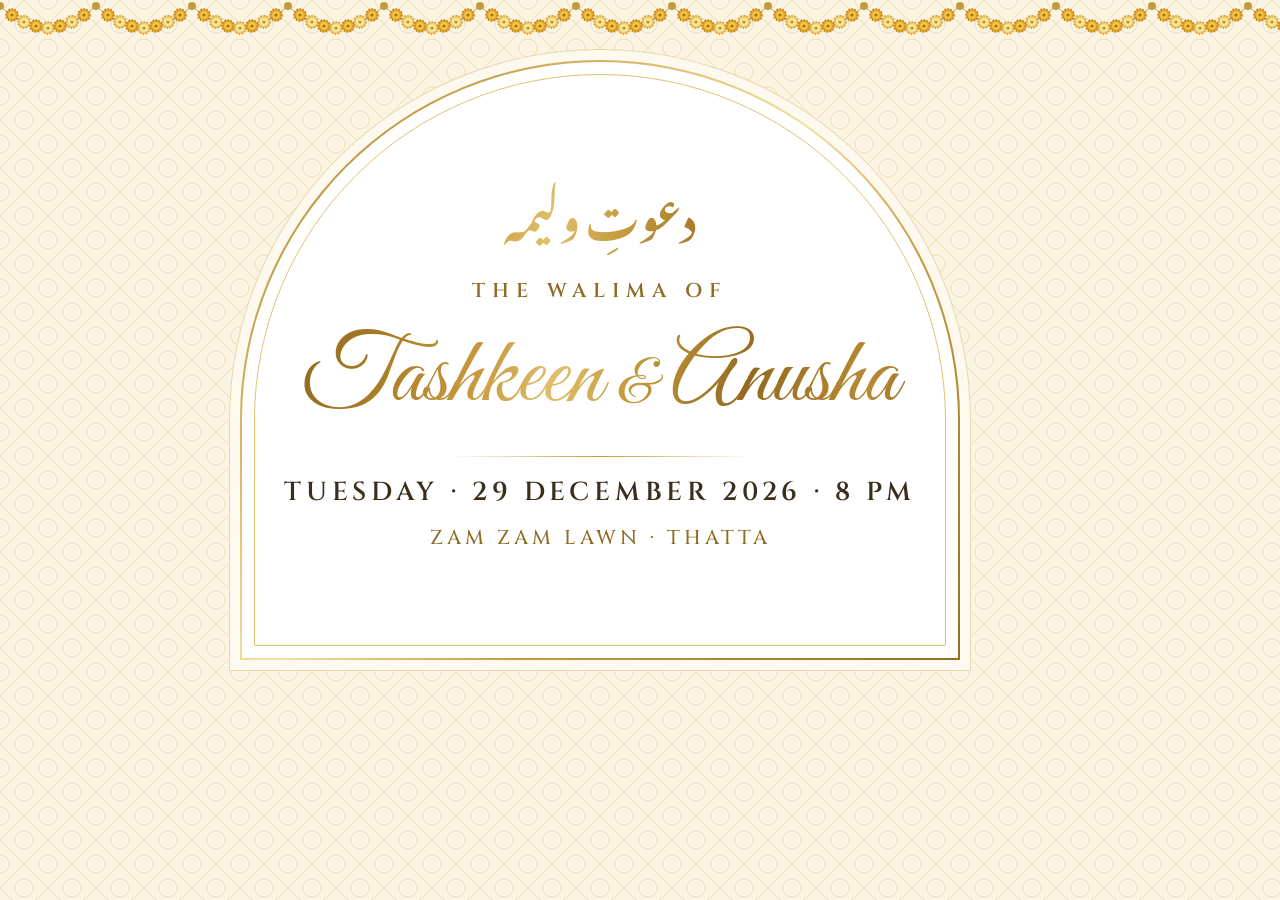
==== tools/og-image.html @ dbbf7cd9 "Add guest greetings, Urdu toggle, WhatsApp RSVP, music, link preview - ?to=Name personal greeting on" ====
<!doctype html><html><head><meta charset="utf-8">
<link href="https://fonts.googleapis.com/css2?family=Cinzel:wght@500;600&family=Cormorant+Garamond:ital@0;1&family=Great+Vibes&family=Noto+Nastaliq+Urdu:wght@600&display=swap" rel="stylesheet">
<style>
*{margin:0;padding:0;box-sizing:border-box}
body{width:1200px;height:630px;overflow:hidden;font-family:"Cormorant Garamond",serif;text-align:center;
background:url("data:image/svg+xml,%3Csvg xmlns='http://www.w3.org/2000/svg' width='48' height='48' viewBox='0 0 48 48'%3E%3Cg fill='none' stroke='%23c49a3c' stroke-opacity='.25'%3E%3Cpath d='M24 0L48 24L24 48L0 24Z'/%3E%3Ccircle cx='24' cy='24' r='9'/%3E%3Ccircle cx='0' cy='0' r='9'/%3E%3Ccircle cx='48' cy='0' r='9'/%3E%3Ccircle cx='0' cy='48' r='9'/%3E%3Ccircle cx='48' cy='48' r='9'/%3E%3C/g%3E%3C/svg%3E"),#fbf4e2;
display:grid;place-items:center}
.foil{background:linear-gradient(105deg,#7d5a17 0%,#a87d28 20%,#c99b3e 34%,#e0bf6c 44%,#c49a3c 54%,#94691f 70%,#b88a33 86%,#7d5a17 100%);-webkit-background-clip:text;background-clip:text;-webkit-text-fill-color:transparent}
.arch{position:relative;width:720px;height:600px;margin-top:60px;padding-top:105px;border:2px solid transparent;
border-radius:360px 360px 0 0;background:linear-gradient(#fff,#fff) padding-box,linear-gradient(135deg,#a57a28,#d9b866 30%,#f4e2a2 48%,#c99b3e 66%,#93701f) border-box;
box-shadow:0 0 0 10px rgba(255,253,246,.9),0 0 0 11px #e8d7ad}
.arch:before{content:"";position:absolute;inset:12px;border:1px solid #e2c271;border-radius:350px 350px 0 0}
.ur{font-family:"Noto Nastaliq Urdu";font-size:44px;line-height:2;font-weight:600}
.walima{font-family:Cinzel;font-weight:600;letter-spacing:.35em;font-size:20px;color:#8f6a22;margin-top:22px}
.names{font-family:"Great Vibes";font-size:96px;line-height:1.25;margin-top:14px;padding:0 20px}
.amp{font-size:60px}
.line{width:300px;height:1px;margin:18px auto;background:linear-gradient(90deg,transparent,#c49a3c,transparent)}
.date{font-family:Cinzel;font-weight:600;font-size:26px;letter-spacing:.18em;color:#3b2e1c}
.venue{font-family:Cinzel;font-weight:500;font-size:20px;letter-spacing:.2em;color:#8f6a22;margin-top:14px}
.garland{position:absolute;top:0;left:0;width:100%;height:48px}
</style></head><body>
<svg class="garland"><defs>
<g id="a"><circle r="6" fill="#e3a21e"/><circle r="6" fill="none" stroke="#b9801a" stroke-width="1.6" stroke-dasharray="1.6 1.4"/><circle r="3.8" fill="#f4c64a"/><circle r="1.6" fill="#a8741a"/></g>
<g id="b"><circle r="6" fill="#f2cf63"/><circle r="6" fill="none" stroke="#c99a2e" stroke-width="1.6" stroke-dasharray="1.6 1.4"/><circle r="3.8" fill="#fbe7a1"/><circle r="1.6" fill="#b98d33"/></g>
<pattern id="p" width="96" height="48" patternUnits="userSpaceOnUse"><path d="M0 6 Q48 52 96 6" fill="none" stroke="#c9a24a"/>
<use href="#a" x="12" y="15"/><use href="#b" x="24" y="22"/><use href="#a" x="36" y="26"/><use href="#b" x="48" y="28"/><use href="#a" x="60" y="26"/><use href="#b" x="72" y="22"/><use href="#a" x="84" y="15"/>
<circle cx="0" cy="6" r="4" fill="#c49a3c"/><circle cx="96" cy="6" r="4" fill="#c49a3c"/></pattern></defs>
<rect width="100%" height="100%" fill="url(#p)"/></svg>
<div class="arch">
<p class="ur foil">دعوتِ ولیمہ</p>
<p class="walima">THE WALIMA OF</p>
<p class="names foil">Tashkeen <span class="amp">&amp;</span> Anusha</p>
<div class="line"></div>
<p class="date">TUESDAY · 29 DECEMBER 2026 · 8 PM</p>
<p class="venue">ZAM ZAM LAWN · THATTA</p>
</div></body></html>
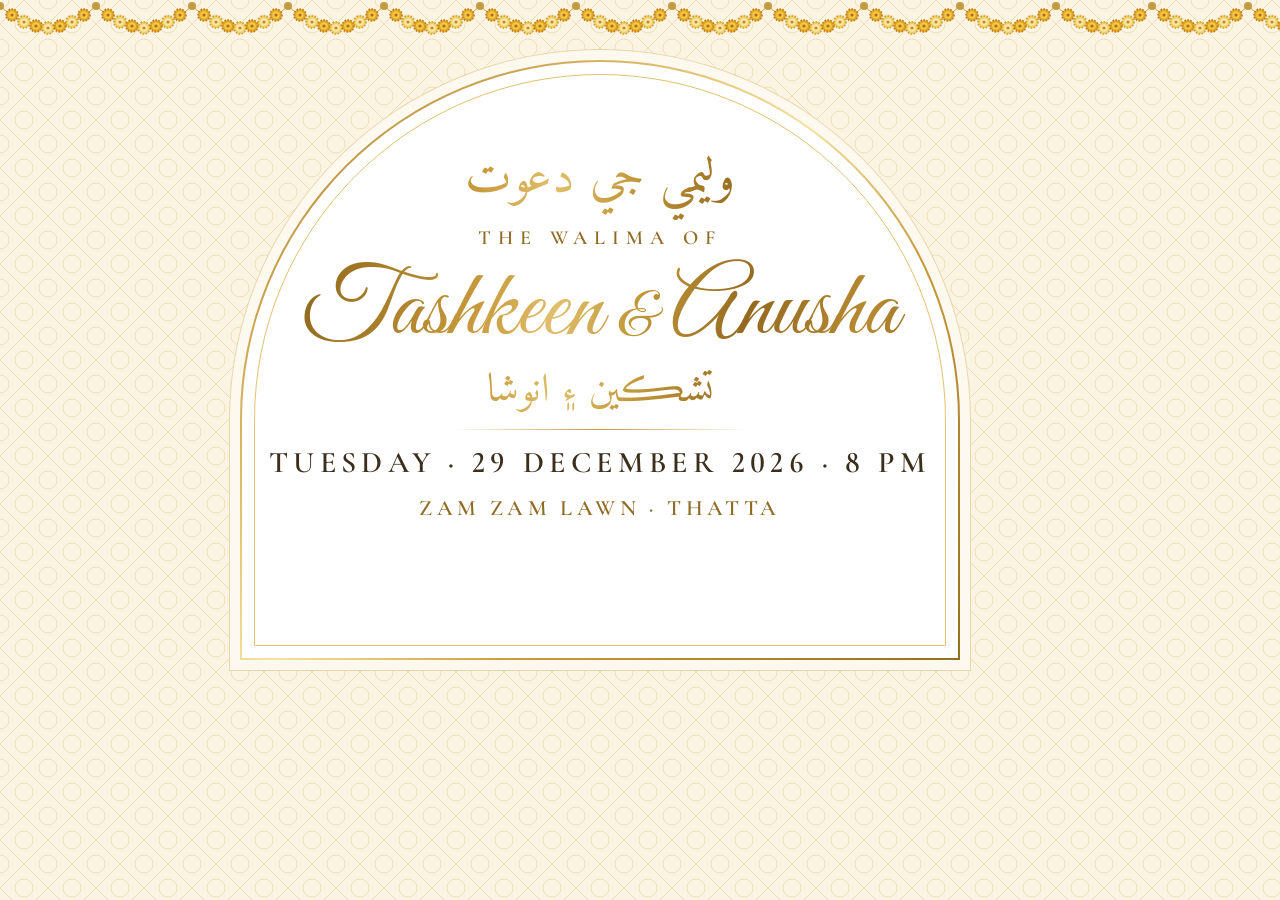
==== commit d2e8b042: "Names as focal point, Sindhi throughout, compact details, framed map - Couple's names are now the la" ====
--- a/tools/og-image.html
+++ b/tools/og-image.html
@@ -1,22 +1,23 @@
 <!doctype html><html><head><meta charset="utf-8">
-<link href="https://fonts.googleapis.com/css2?family=Cinzel:wght@500;600&family=Cormorant+Garamond:ital@0;1&family=Great+Vibes&family=Noto+Nastaliq+Urdu:wght@600&display=swap" rel="stylesheet">
+<link href="https://fonts.googleapis.com/css2?family=Amiri&family=Cormorant+Garamond:wght@500;600&family=Great+Vibes&display=swap" rel="stylesheet">
 <style>
 *{margin:0;padding:0;box-sizing:border-box}
 body{width:1200px;height:630px;overflow:hidden;font-family:"Cormorant Garamond",serif;text-align:center;
 background:url("data:image/svg+xml,%3Csvg xmlns='http://www.w3.org/2000/svg' width='48' height='48' viewBox='0 0 48 48'%3E%3Cg fill='none' stroke='%23c49a3c' stroke-opacity='.25'%3E%3Cpath d='M24 0L48 24L24 48L0 24Z'/%3E%3Ccircle cx='24' cy='24' r='9'/%3E%3Ccircle cx='0' cy='0' r='9'/%3E%3Ccircle cx='48' cy='0' r='9'/%3E%3Ccircle cx='0' cy='48' r='9'/%3E%3Ccircle cx='48' cy='48' r='9'/%3E%3C/g%3E%3C/svg%3E"),#fbf4e2;
 display:grid;place-items:center}
 .foil{background:linear-gradient(105deg,#7d5a17 0%,#a87d28 20%,#c99b3e 34%,#e0bf6c 44%,#c49a3c 54%,#94691f 70%,#b88a33 86%,#7d5a17 100%);-webkit-background-clip:text;background-clip:text;-webkit-text-fill-color:transparent}
-.arch{position:relative;width:720px;height:600px;margin-top:60px;padding-top:105px;border:2px solid transparent;
+.arch{position:relative;width:720px;height:600px;margin-top:60px;padding-top:78px;border:2px solid transparent;
 border-radius:360px 360px 0 0;background:linear-gradient(#fff,#fff) padding-box,linear-gradient(135deg,#a57a28,#d9b866 30%,#f4e2a2 48%,#c99b3e 66%,#93701f) border-box;
 box-shadow:0 0 0 10px rgba(255,253,246,.9),0 0 0 11px #e8d7ad}
 .arch:before{content:"";position:absolute;inset:12px;border:1px solid #e2c271;border-radius:350px 350px 0 0}
-.ur{font-family:"Noto Nastaliq Urdu";font-size:44px;line-height:2;font-weight:600}
-.walima{font-family:Cinzel;font-weight:600;letter-spacing:.35em;font-size:20px;color:#8f6a22;margin-top:22px}
-.names{font-family:"Great Vibes";font-size:96px;line-height:1.25;margin-top:14px;padding:0 20px}
+.ur{font-family:Amiri;font-size:50px;line-height:1.6}
+.walima{font-family:"Cormorant Garamond";font-weight:600;letter-spacing:.35em;font-size:20px;color:#8f6a22;margin-top:6px}
+.names{font-family:"Great Vibes";font-size:96px;line-height:1.2;margin-top:4px;padding:0 20px}
 .amp{font-size:60px}
-.line{width:300px;height:1px;margin:18px auto;background:linear-gradient(90deg,transparent,#c49a3c,transparent)}
-.date{font-family:Cinzel;font-weight:600;font-size:26px;letter-spacing:.18em;color:#3b2e1c}
-.venue{font-family:Cinzel;font-weight:500;font-size:20px;letter-spacing:.2em;color:#8f6a22;margin-top:14px}
+.line{width:300px;height:1px;margin:10px auto 14px;background:linear-gradient(90deg,transparent,#c49a3c,transparent)}
+.date{font-family:"Cormorant Garamond";font-feature-settings:"lnum";font-weight:600;font-size:30px;letter-spacing:.18em;color:#3b2e1c}
+.venue{font-family:"Cormorant Garamond";font-weight:600;font-size:22px;letter-spacing:.2em;color:#8f6a22;margin-top:14px}
+.sd{font-family:Amiri;font-size:40px;line-height:1.4;margin-top:-6px}
 .garland{position:absolute;top:0;left:0;width:100%;height:48px}
 </style></head><body>
 <svg class="garland"><defs>
@@ -27,9 +28,10 @@
 <circle cx="0" cy="6" r="4" fill="#c49a3c"/><circle cx="96" cy="6" r="4" fill="#c49a3c"/></pattern></defs>
 <rect width="100%" height="100%" fill="url(#p)"/></svg>
 <div class="arch">
-<p class="ur foil">دعوتِ ولیمہ</p>
+<p class="ur foil" dir="rtl">وليمي جي دعوت</p>
 <p class="walima">THE WALIMA OF</p>
 <p class="names foil">Tashkeen <span class="amp">&amp;</span> Anusha</p>
+<p class="sd foil" dir="rtl">تشڪين ۽ انوشا</p>
 <div class="line"></div>
 <p class="date">TUESDAY · 29 DECEMBER 2026 · 8 PM</p>
 <p class="venue">ZAM ZAM LAWN · THATTA</p>
